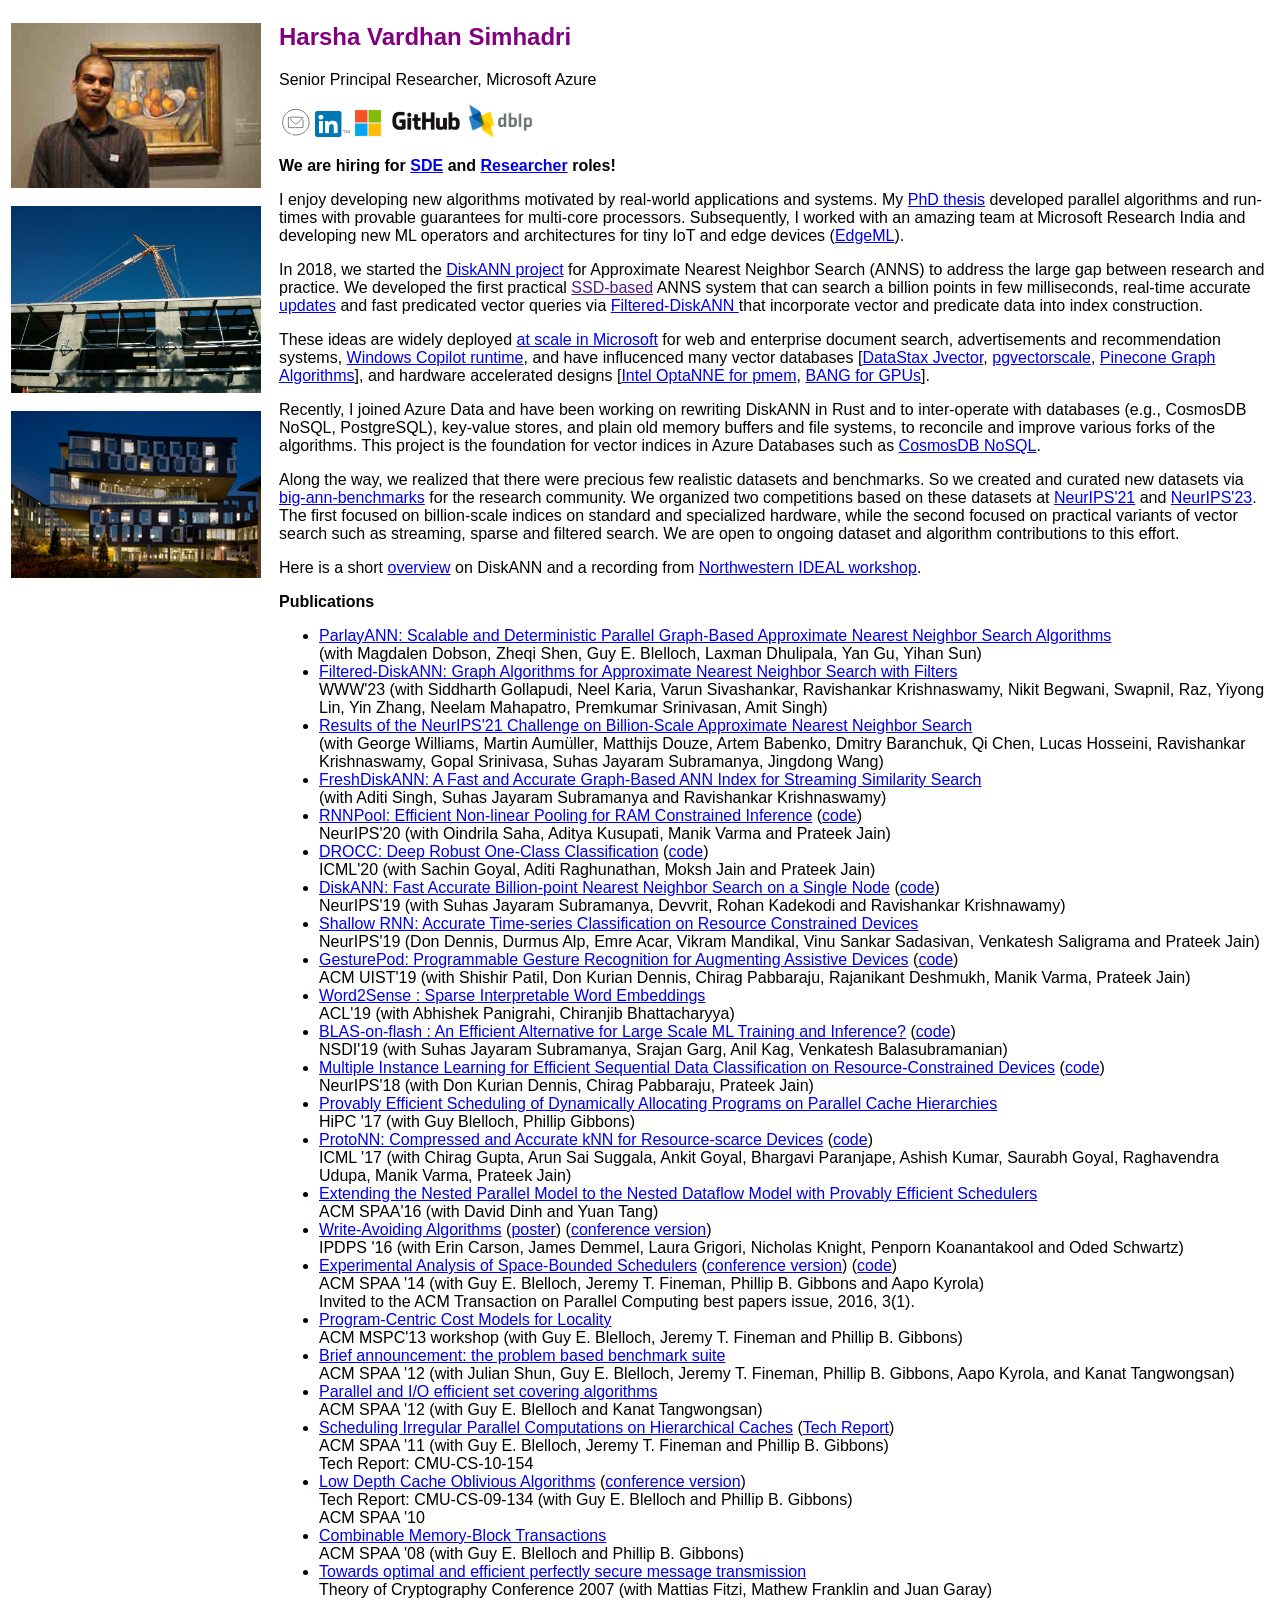
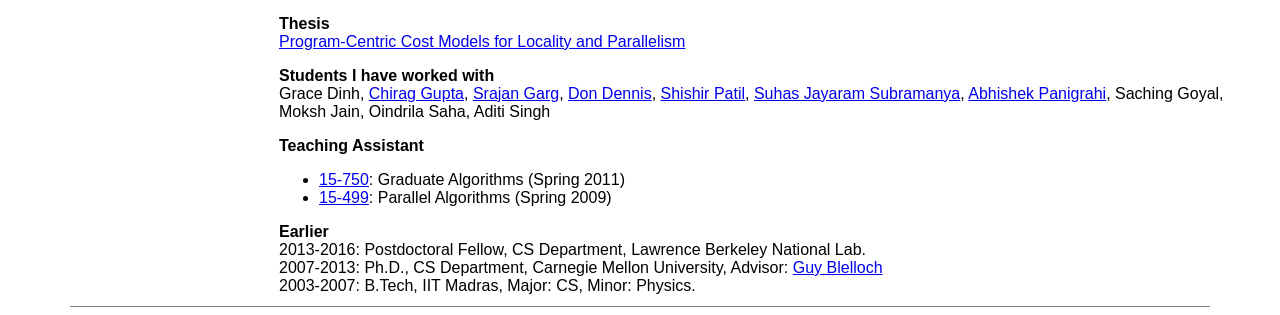
==== index.html @ f3139023 "update" ====
<html>

<head>

	<title>Harsha Simhadri</title>

	<meta name="description" content="homepage of Harsha Vardhan Simhadri">

	<meta name="keywords"
		content="Harshavardhan, Harsha, harsha vardhan, simhadri, Microsoft Research, LBNL, LBL, cmu, carnegie mellon university, iitm, computer science, DiskANN home page">

	<STYLE TYPE="text/css">
		BODY {
			font-family: arial;
		}
	</STYLE>
	<script type="text/javascript">

		var _gaq = _gaq || [];
		_gaq.push(['_setAccount', 'UA-21436654-1']);
		_gaq.push(['_trackPageview']);

		(function () {
			var ga = document.createElement('script'); ga.type = 'text/javascript'; ga.async = true;
			ga.src = ('https:' == document.location.protocol ? 'https://ssl' : 'http://www') + '.google-analytics.com/ga.js';
			var s = document.getElementsByTagName('script')[0]; s.parentNode.insertBefore(ga, s);
		})();

	</script>
</head>


<body>

	<table border="0">
		<tr height=10pt></tr>
		<tr>
			<td valign=top>
				<img src="pic/hv-small.jpg" width="250"><br><br>
				<img src="pic/LBL_CRT.JPG" width="250"><br><br>
				<img src="pic/gates.JPG" width="250"><br><br>
				<!--img src="pic/hillman-skeleton.JPG" width="250"--><br><br>
				<!--img src="pic/sfprt-hf.jpg" width="250"--><br>
			</td>

			<td width=10pt></td>

			<td>
				<h2>
					<font color="purple">Harsha Vardhan Simhadri</font>
				</h2>
				<p>
					Senior Principal Researcher, Microsoft Azure
				</p>

				<p>
					<a href="mailto:harsha.v.simhadri@gmail.com"><img src="pic/email.svg" height="32" alt="email"></a>
					<a href="https://www.linkedin.com/in/harsha-vardhan-simhadri-66988a27/"><img
							src="pic/LinkedIn_logo.png" height="26" alt="LinkedIn page"></a>
					<a href="https://www.microsoft.com/en-us/research/people/harshasi/"><img
							src="pic/Microsoft_logo.svg" height="28" alt="Microsoft Research Wegpage"></a>
					<a href="https://github.com/harsha-simhadri"><img src="pic/GitHub_Logo.png" height="32"
							alt="GitHub"></a>
					<a href="http://www.informatik.uni-trier.de/~ley/db/indices/a-tree/s/Simhadri:Harsha_Vardhan.html"><img
							src="pic/dblp_logo.png" height="32" alt="DBLP"></a>
				</p>

				<p>
					<b>We are hiring for <a
							href="https://jobs.careers.microsoft.com/global/en/job/1754112/Principal-Software-Engineer">SDE</a>
						and <a
							href="https://jobs.careers.microsoft.com/global/en/job/1734130/Principal-Researcher">Researcher</a>
						roles!
					</b>
				</p>

				<p>
					I enjoy developing new algorithms motivated by real-world applications and systems.
					My <a href="pubs/thesis.pdf">PhD thesis</a> developed parallel algorithms and run-times with
					provable guarantees for multi-core processors. Subsequently, I worked with an amazing team
					at Microsoft Research India and developing new ML operators and architectures for tiny IoT and
					edge devices (<a href="https://github.com/Microsoft/EdgeML">EdgeML</a>).
				</p>

				<p>
					In 2018, we started the <a href="https://github.com/Microsoft/DiskANN">DiskANN project</a> for
					Approximate Nearest Neighbor Search (ANNS)
					to address the large gap between research and practice. We developed
					the first practical <a href="" pubs/DiskANN19.pdf">SSD-based</a>
					ANNS system that can search a billion points in few milliseconds, real-time accurate <a
						href="https://arxiv.org/abs/2105.09613">updates</a> and
					fast predicated vector queries via <a href="pubs/Filtered-DiskANN23.pdf">Filtered-DiskANN
					</a> that incorporate vector and predicate data into index construction.
				</p>

				<p>
					These ideas are widely deployed <a
						href="https://www.youtube.com/watch?time_continue=1&v=BnYNdSIKibQ">at scale in Microsoft</a> for
					web and enterprise document search, advertisements and recommendation systems,
					<a
						href="https://blogs.windows.com/windowsdeveloper/2024/05/21/unlock-a-new-era-of-innovation-with-windows-copilot-runtime-and-copilot-pcs/">Windows
						Copilot runtime</a>,
					and have influcenced many vector databases
					[<a href="https://github.com/jbellis/jvector">DataStax Jvector</a>,
					<a href="https://github.com/timescale/pgvectorscale">pgvectorscale</a>,
					<a href="https://www.pinecone.io/blog/hnsw-not-enough/">Pinecone Graph Algorithms</a>],
					and hardware accelerated designs
					[<a
						href="https://www.intel.com/content/www/us/en/developer/articles/technical/winning-neurips-billion-scale-ann-search-challenge.html">Intel
						OptaNNE for pmem</a>,
					<a href="https://arxiv.org/html/2401.11324v2">BANG for GPUs</a>].
				</p>

				<p>
					Recently, I joined Azure Data and have been working on rewriting DiskANN in
					Rust and to inter-operate with databases (e.g., CosmosDB NoSQL, PostgreSQL), key-value stores, and
					plain old memory buffers and file systems, to reconcile and improve various forks of the algorithms.
					This project is the foundation for vector indices in Azure Databases
					such as <a href="https://learn.microsoft.com/en-us/azure/cosmos-db/nosql/vector-search">CosmosDB
						NoSQL</a>.
				</p>

				<p>
					Along the way, we realized that there were precious few realistic datasets and benchmarks.
					So we created and curated new datasets via <a
						href="http://big-ann-benchmarks.com/">big-ann-benchmarks</a> for the research community.
					We organized two competitions based on these datasets at
					<a href="https://big-ann-benchmarks.com/neurips21.html">NeurIPS'21</a> and
					<a href="https://github.com/harsha-simhadri/big-ann-benchmarks/tree/main/neurips23">NeurIPS'23</a>.
					The first focused on billion-scale indices on standard and specialized hardware,
					while the second focused on practical variants of vector search such as streaming, sparse and
					filtered search.
					We are open to ongoing dataset and algorithm contributions to this effort.
				</p>

				<p>
					Here is a short <a href="pubs/ANNS-talk-Sep22.pptx">overview</a> on DiskANN and a recording from <a
						href="https://www.ideal.northwestern.edu/events/theory-in-practice-workshop/">Northwestern IDEAL
						workshop</a>.
				</p>


				<p>
					<strong>Publications</strong>
				<UL>
					<LI><a href="https://dl.acm.org/doi/abs/10.1145/3627535.3638475">
							ParlayANN: Scalable and Deterministic Parallel Graph-Based Approximate Nearest Neighbor
							Search Algorithms</a><BR>
						(with Magdalen Dobson, Zheqi Shen, Guy E. Blelloch, Laxman Dhulipala, Yan Gu, Yihan Sun) </LI>

					<LI><a href="pubs/Filtered-DiskANN23.pdf">
							Filtered-DiskANN: Graph Algorithms for Approximate Nearest Neighbor Search with
							Filters</a><BR>
						WWW'23 (with Siddharth Gollapudi, Neel Karia, Varun Sivashankar, Ravishankar Krishnaswamy,
						Nikit Begwani, Swapnil, Raz, Yiyong Lin, Yin Zhang, Neelam Mahapatro, Premkumar Srinivasan,
						Amit Singh) </LI>

					<LI><a href="https://arxiv.org/abs/2205.03763">
							Results of the NeurIPS'21 Challenge on Billion-Scale Approximate Nearest Neighbor
							Search</a><BR>
						(with George Williams, Martin Aumüller, Matthijs Douze, Artem Babenko,
						Dmitry Baranchuk, Qi Chen, Lucas Hosseini, Ravishankar Krishnaswamy, Gopal Srinivasa,
						Suhas Jayaram Subramanya, Jingdong Wang) </LI>

					<LI><a href="https://arxiv.org/abs/2105.09613">
							FreshDiskANN: A Fast and Accurate Graph-Based ANN Index for Streaming Similarity
							Search</a><BR>
						(with Aditi Singh, Suhas Jayaram Subramanya and Ravishankar Krishnaswamy) </LI>

					<LI><a href="pubs/RNNPool20.pdf">
							RNNPool: Efficient Non-linear Pooling for RAM Constrained Inference</a> (<a
							href="https://github.com/Microsoft/EdgeML">code</a>)<BR>
						NeurIPS'20 (with Oindrila Saha, Aditya Kusupati, Manik Varma and Prateek Jain) </LI>

					<LI><a href="pubs/DROCC20.pdf">
							DROCC: Deep Robust One-Class Classification</a> (<a
							href="https://github.com/Microsoft/EdgeML">code</a>)<BR>
						ICML'20 (with Sachin Goyal, Aditi Raghunathan, Moksh Jain and Prateek Jain) </LI>

					<LI><a href="pubs/DiskANN19.pdf">
							DiskANN: Fast Accurate Billion-point Nearest Neighbor Search on a Single Node</a> (<a
							href="https://github.com/Microsoft/DiskANN">code</a>)<BR>
						NeurIPS'19 (with Suhas Jayaram Subramanya, Devvrit, Rohan Kadekodi and Ravishankar Krishnawamy)
					</LI>

					<LI><a href="pubs/SRNN19.pdf">
							Shallow RNN: Accurate Time-series Classification on Resource Constrained Devices </a><BR>
						NeurIPS'19 (Don Dennis, Durmus Alp, Emre Acar, Vikram Mandikal, Vinu Sankar Sadasivan, Venkatesh
						Saligrama and Prateek Jain) </LI>

					<LI><a
							href="https://www.microsoft.com/en-us/research/publication/gesturepod-programmable-gesture-recognition-augmenting-assistive-devices/">
							GesturePod: Programmable Gesture Recognition for Augmenting Assistive Devices</a>
						(<a
							href="https://github.com/Microsoft/EdgeML/tree/master/Applications/GesturePod/onMKR1000">code</a>)
						<BR>
						ACM UIST'19 (with Shishir Patil, Don Kurian Dennis, Chirag Pabbaraju, Rajanikant Deshmukh, Manik
						Varma, Prateek Jain)
					</LI>

					<LI><a href="pubs/acl19.pdf">
							Word2Sense : Sparse Interpretable Word Embeddings</a><BR>
						ACL'19 (with Abhishek Panigrahi, Chiranjib Bhattacharyya) </LI>

					<LI><a href="pubs/nsdi19_final.pdf">
							BLAS-on-flash : An Efficient Alternative for Large Scale ML Training and Inference?</a>
						(<a href=https://github.com/Microsoft/Blas-on-flash>code</a>)<BR>
						NSDI'19 (with Suhas Jayaram Subramanya, Srajan Garg, Anil Kag, Venkatesh Balasubramanian) </LI>

					<LI><a href="pubs/emi-rnn-nips18.pdf">Multiple Instance Learning for Efficient Sequential Data
							Classification on Resource-Constrained Devices</a>
						(<a href="https://github.com/Microsoft/EdgeML/tree/master/tf/examples/EMI-RNN">code</a>)<BR>
						NeurIPS'18 (with Don Kurian Dennis, Chirag Pabbaraju, Prateek Jain) </LI>

					<LI><a href="pubs/hipc17.pdf">Provably Efficient Scheduling of Dynamically Allocating Programs on
							Parallel Cache Hierarchies</a><br>
						HiPC '17 (with Guy Blelloch, Phillip Gibbons)</LI>

					<LI><a href="pubs/protonn.pdf">ProtoNN: Compressed and Accurate kNN for Resource-scarce Devices</a>
						(<a href="https://github.com/Microsoft/EdgeML/tree/master/cpp">code</a>)</LI>
					ICML '17
					(with Chirag Gupta, Arun Sai Suggala, Ankit Goyal,
					Bhargavi Paranjape, Ashish Kumar, Saurabh Goyal, Raghavendra Udupa, Manik Varma, Prateek Jain) </LI>


					<LI> <a href="http://arxiv.org/abs/1602.04552"> Extending the Nested Parallel Model to the Nested
							Dataflow Model with Provably Efficient Schedulers </a> <BR>
						ACM SPAA'16 (with David Dinh and Yuan Tang) </LI>

					<LI> <a href="pubs/EECS-2015-163.pdf">Write-Avoiding Algorithms</a>
						(<a href="pubs/ASPIRE-2015-summer-poster.pdf">poster</a>)
						(<a href="pubs/wa-ipdps16.pdf">conference version</a>)<br>
						IPDPS '16
						(with Erin Carson, James Demmel, Laura Grigori, Nicholas Knight,
						Penporn Koanantakool and Oded Schwartz) </LI>


					<LI> <a href="pubs/topc16.pdf">Experimental Analysis of Space-Bounded Schedulers</a>
						(<a href="pubs/spaa14-SBFGK.pdf">conference version</a>)
						(<a href="https://github.com/harsha-simhadri/sbsched">code</a>) <br>
						ACM SPAA '14 (with Guy E. Blelloch, Jeremy T. Fineman, Phillip B. Gibbons and Aapo Kyrola) <BR>
						Invited to the ACM Transaction on Parallel Computing best papers issue, 2016, 3(1). </LI>

					<LI> <a href="pubs/mspc13-BFGS.pdf">Program-Centric Cost Models for Locality</a> <br>
						ACM MSPC'13 workshop (with Guy E. Blelloch, Jeremy T. Fineman and Phillip B. Gibbons) </LI>

					<LI> <a href="pubs/spaa12-SBFGKST.pdf">Brief announcement: the problem based benchmark suite</a><br>
						ACM SPAA '12 (with Julian Shun, Guy E. Blelloch, Jeremy T. Fineman, Phillip B. Gibbons, Aapo
						Kyrola, and Kanat Tangwongsan) </LI>

					<LI> <a href="pubs/spaa12-setcover.pdf"> Parallel and I/O efficient set covering algorithms</a><br>
						ACM SPAA '12 (with Guy E. Blelloch and Kanat Tangwongsan) </LI>


					<LI> <a href="pubs/spaa11.pdf">Scheduling Irregular Parallel Computations on Hierarchical Caches</a>
						(<a href="pubs/CMU-CS-10-154-BFGS.pdf">Tech Report</a>) <br>
						ACM SPAA '11 (with Guy E. Blelloch, Jeremy T. Fineman and Phillip B. Gibbons) <BR>
						Tech Report: CMU-CS-10-154 </LI>

					<LI> <a href="pubs/CMU-CS-09-134.pdf">Low Depth Cache Oblivious Algorithms</a>
						(<a href="pubs/spaa10-BGS.pdf">conference version</a>)<br>
						Tech Report: CMU-CS-09-134 (with Guy E. Blelloch and Phillip B. Gibbons) <br>
						ACM SPAA '10 </LI>

					<LI> <a href="pubs/spaa08-BGH.pdf">Combinable Memory-Block Transactions</a><br>
						ACM SPAA '08 (with Guy E. Blelloch and Phillip B. Gibbons) </LI>

					<LI> <a href="pubs/tcc07-FFGH.pdf"> Towards optimal and efficient perfectly secure message
							transmission</a><br>
						Theory of Cryptography Conference 2007 (with Mattias Fitzi, Mathew Franklin and Juan Garay)
					</LI>
				</UL>
				</p>

				<p>
					<strong>Thesis</strong><BR>
					<a href="pubs/thesis.pdf">Program-Centric Cost Models for Locality and Parallelism</a> <br>
				</p>

				<!--
<p>
<strong>Preprints </strong>
<UL>
  <LI> <a href="http://arxiv.org/abs/1512.02737"> Using Symmetry to Schedule Matrix Multiplication</a><BR>
</UL>
</p>
-->

				<p>
					<strong>Students I have worked with</strong><BR>
					Grace Dinh,
					<a href="https://aigen.github.io/">Chirag Gupta</a>,
					<a href="https://www.cse.iitb.ac.in/~garg/">Srajan Garg</a>,
					<a href="https://dkdennis.xyz/">Don Dennis<a>,
							<a href="https://shishirpatil.github.io/">Shishir Patil</a>,
							<a href="https://suhasjs.github.io/">Suhas Jayaram Subramanya</a>,
							<a href="https://abhishekpanigrahi1996.github.io/">Abhishek Panigrahi</a>,
							Saching Goyal, Moksh Jain, Oindrila Saha, Aditi Singh
							<p>

								<strong>Teaching Assistant</strong>
								<UL>
									<LI> <a href="http://www.cs.cmu.edu/afs/cs/academic/class/15750-s11/www/">
											15-750</a>: Graduate Algorithms (Spring 2011)
									<LI> <a href="http://www.cs.cmu.edu/afs/cs/academic/class/15499-s09/www/">
											15-499</a>: Parallel Algorithms (Spring 2009)
								</UL>
							</p>

							<p>
								<strong>Earlier</strong><br>
								2013-2016: Postdoctoral Fellow, CS Department, Lawrence Berkeley National Lab. <BR>
								2007-2013: Ph.D., CS Department, Carnegie Mellon University, Advisor: <a
									href="http://www.cs.cmu.edu/~guyb/">Guy Blelloch</a> <BR>
								2003-2007: B.Tech, IIT Madras, Major: CS, Minor: Physics.
							</p>
			</td>
		</tr>
	</table>

	<hr width="90%" size="1" color="grey">

	<script src="http://www.google-analytics.com/urchin.js" type="text/javascript">
	</script>
	<script type="text/javascript">
		try {
			_uacct = "UA-7201574-1";
			urchinTracker();
		} catch (err) { }</script>

</body>

</html>
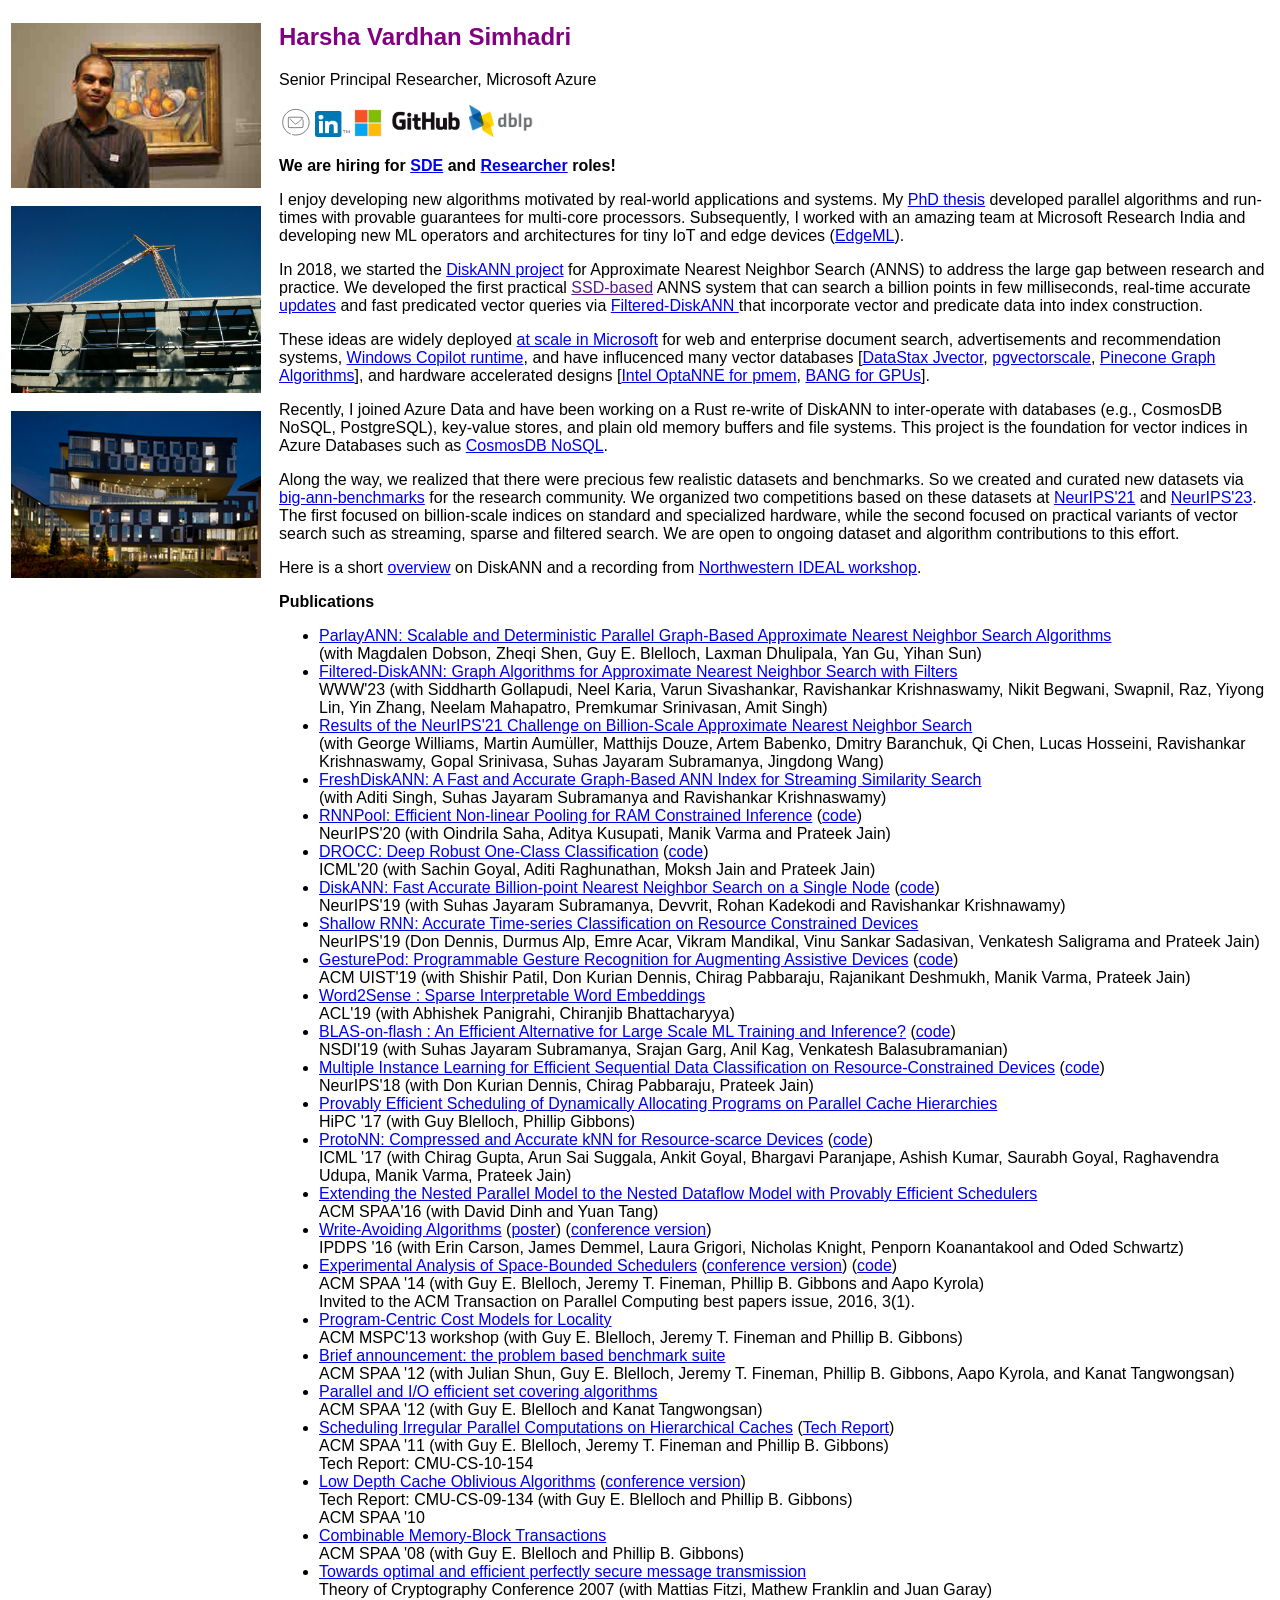
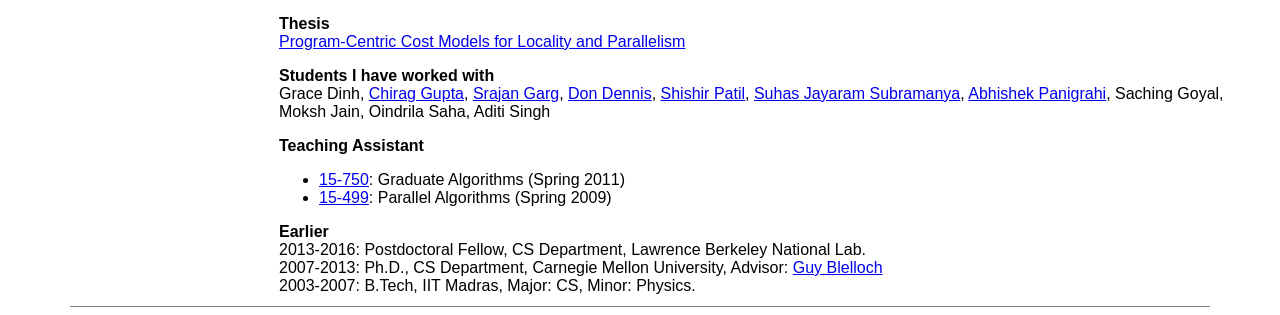
==== commit 64721766: "update" ====
--- a/index.html
+++ b/index.html
@@ -112,9 +112,9 @@
 				</p>
 
 				<p>
-					Recently, I joined Azure Data and have been working on rewriting DiskANN in
-					Rust and to inter-operate with databases (e.g., CosmosDB NoSQL, PostgreSQL), key-value stores, and
-					plain old memory buffers and file systems, to reconcile and improve various forks of the algorithms.
+					Recently, I joined Azure Data and have been working on a Rust re-write of DiskANN to
+					inter-operate with databases (e.g., CosmosDB NoSQL, PostgreSQL), key-value stores, and
+					plain old memory buffers and file systems.
 					This project is the foundation for vector indices in Azure Databases
 					such as <a href="https://learn.microsoft.com/en-us/azure/cosmos-db/nosql/vector-search">CosmosDB
 						NoSQL</a>.
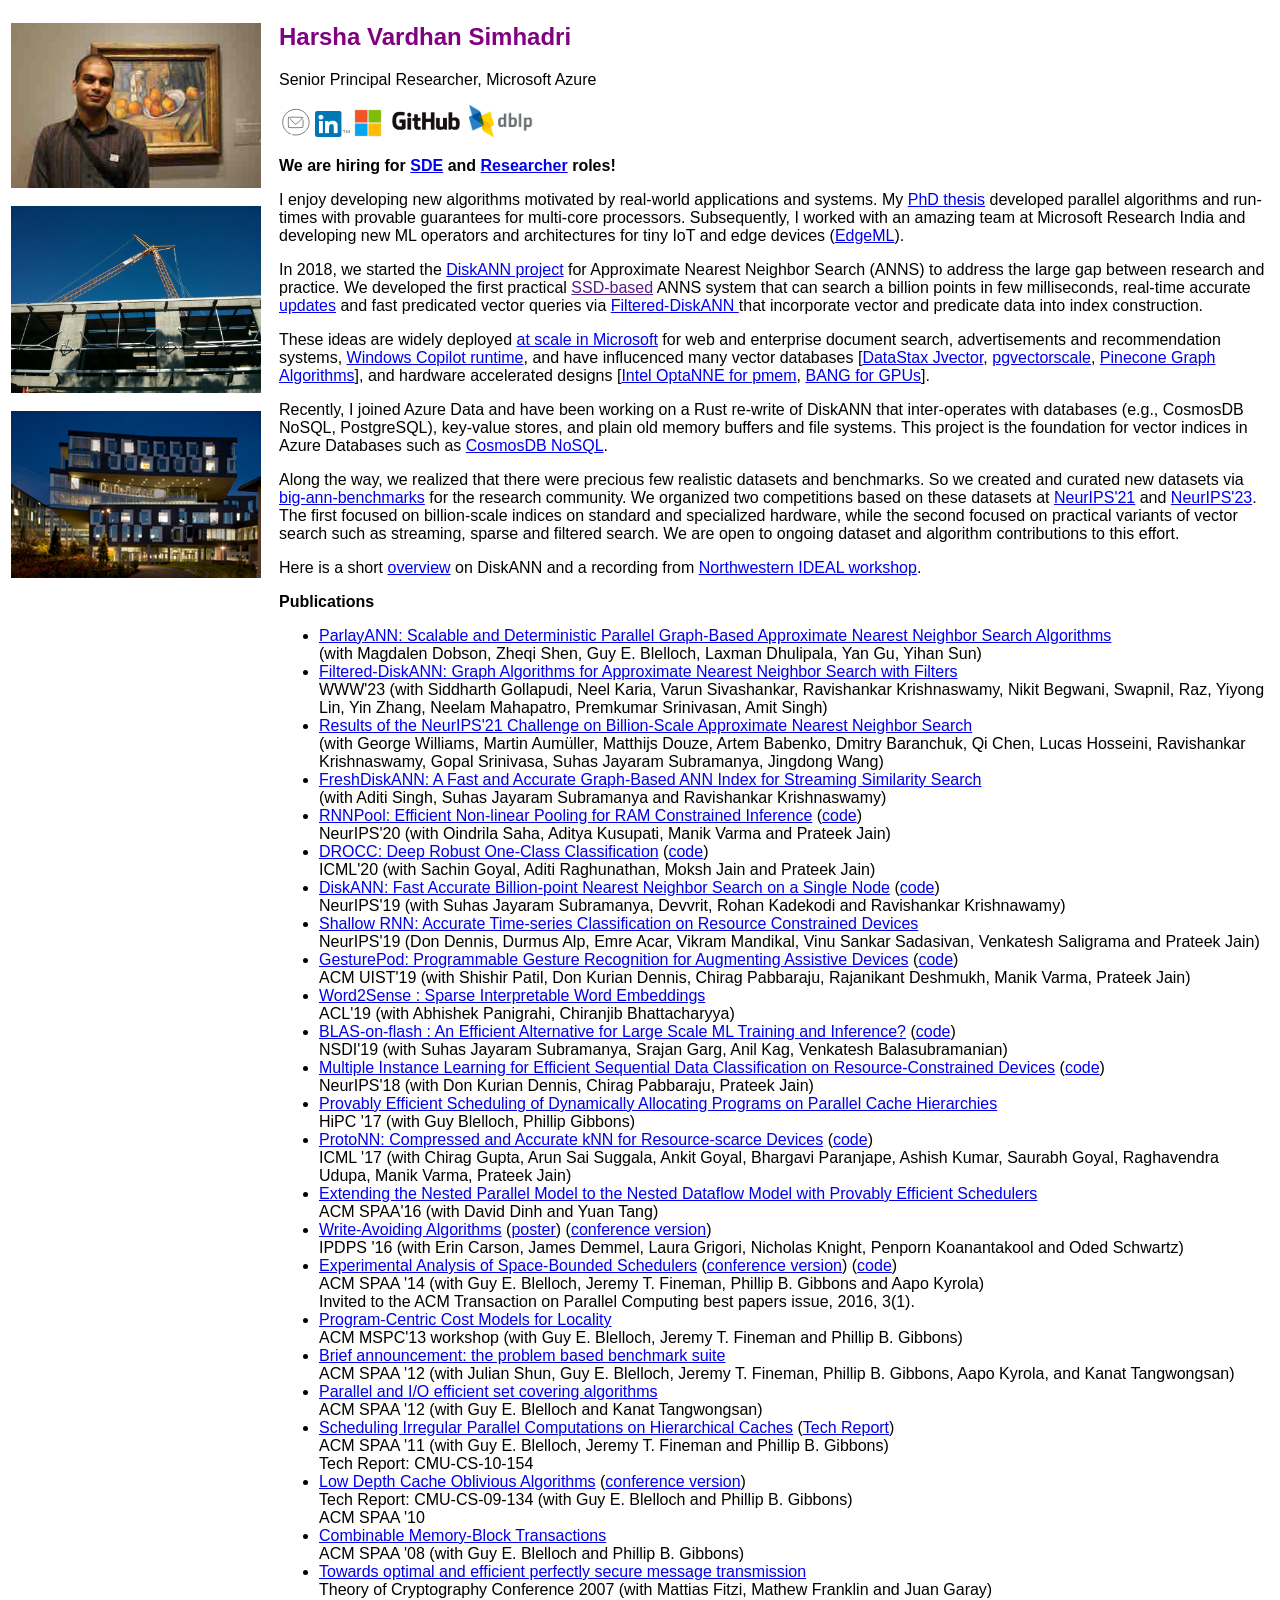
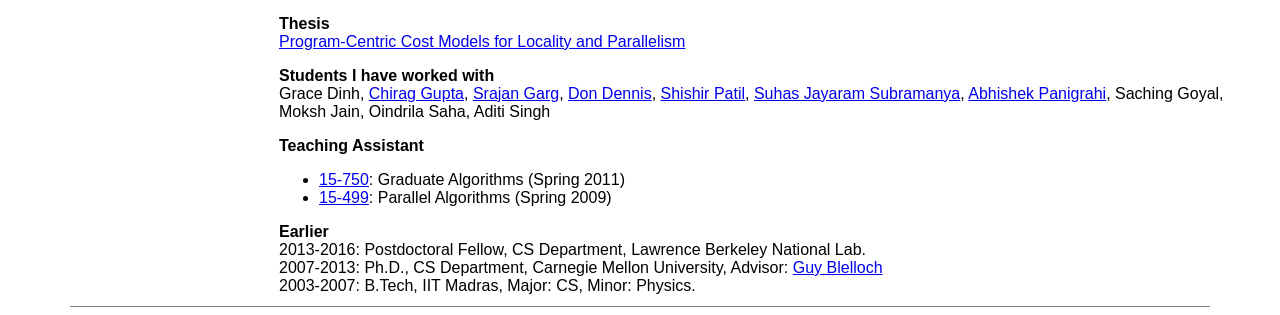
==== commit b484945e: "update" ====
--- a/index.html
+++ b/index.html
@@ -112,8 +112,8 @@
 				</p>
 
 				<p>
-					Recently, I joined Azure Data and have been working on a Rust re-write of DiskANN to
-					inter-operate with databases (e.g., CosmosDB NoSQL, PostgreSQL), key-value stores, and
+					Recently, I joined Azure Data and have been working on a Rust re-write of DiskANN that
+					inter-operates with databases (e.g., CosmosDB NoSQL, PostgreSQL), key-value stores, and
 					plain old memory buffers and file systems.
 					This project is the foundation for vector indices in Azure Databases
 					such as <a href="https://learn.microsoft.com/en-us/azure/cosmos-db/nosql/vector-search">CosmosDB
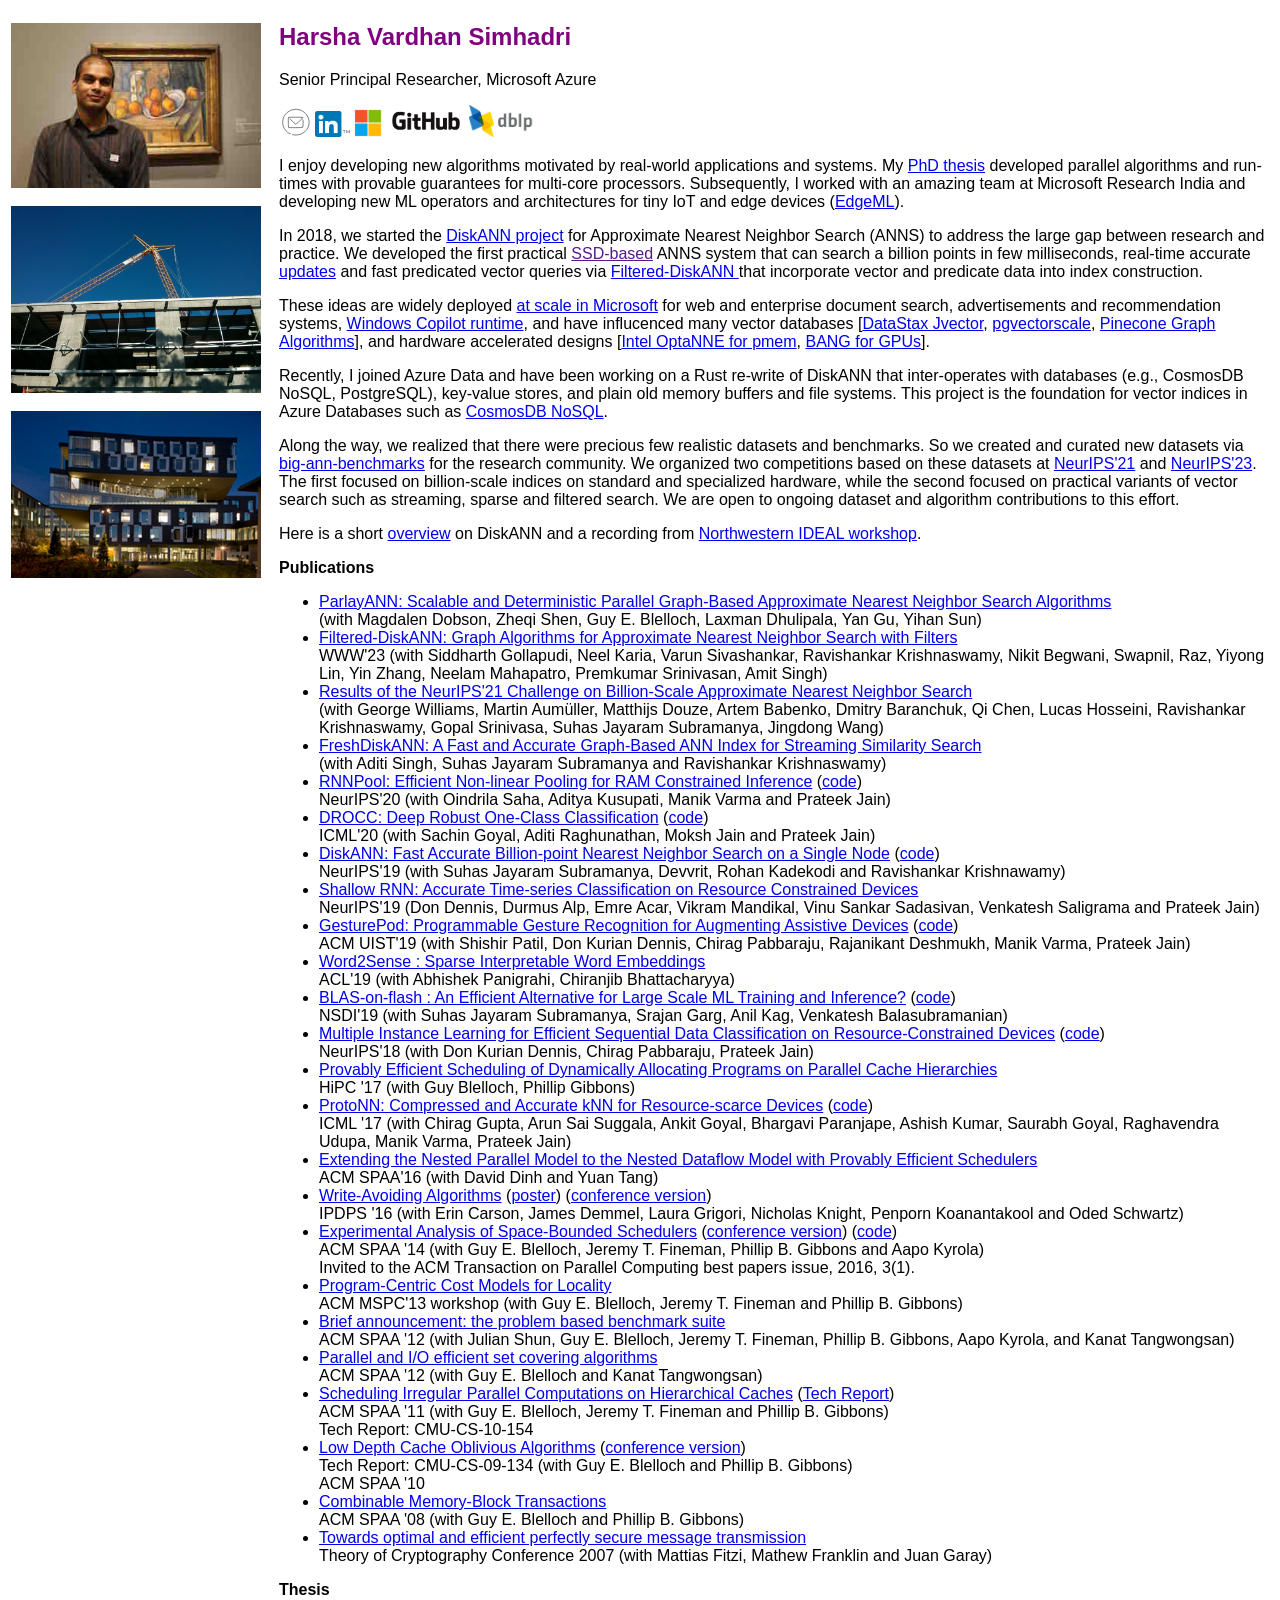
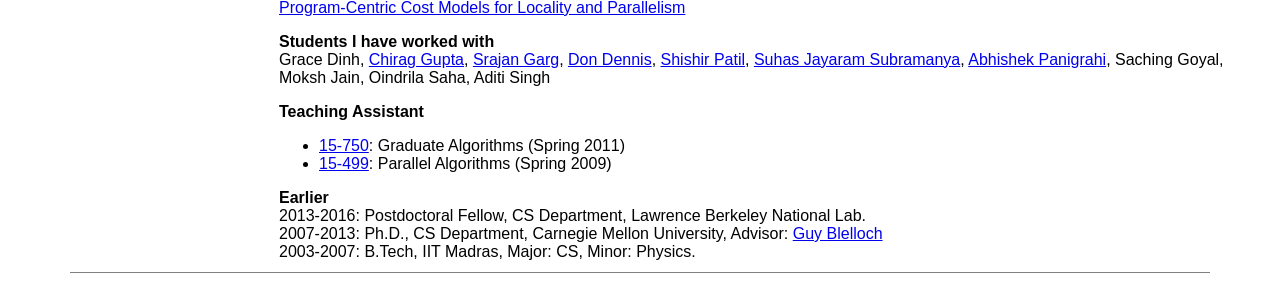
==== commit 8285967a: "Update index.html" ====
--- a/index.html
+++ b/index.html
@@ -63,15 +63,6 @@
 							alt="GitHub"></a>
 					<a href="http://www.informatik.uni-trier.de/~ley/db/indices/a-tree/s/Simhadri:Harsha_Vardhan.html"><img
 							src="pic/dblp_logo.png" height="32" alt="DBLP"></a>
-				</p>
-
-				<p>
-					<b>We are hiring for <a
-							href="https://jobs.careers.microsoft.com/global/en/job/1754112/Principal-Software-Engineer">SDE</a>
-						and <a
-							href="https://jobs.careers.microsoft.com/global/en/job/1734130/Principal-Researcher">Researcher</a>
-						roles!
-					</b>
 				</p>
 
 				<p>
@@ -330,4 +321,4 @@
 
 </body>
 
-</html>+</html>
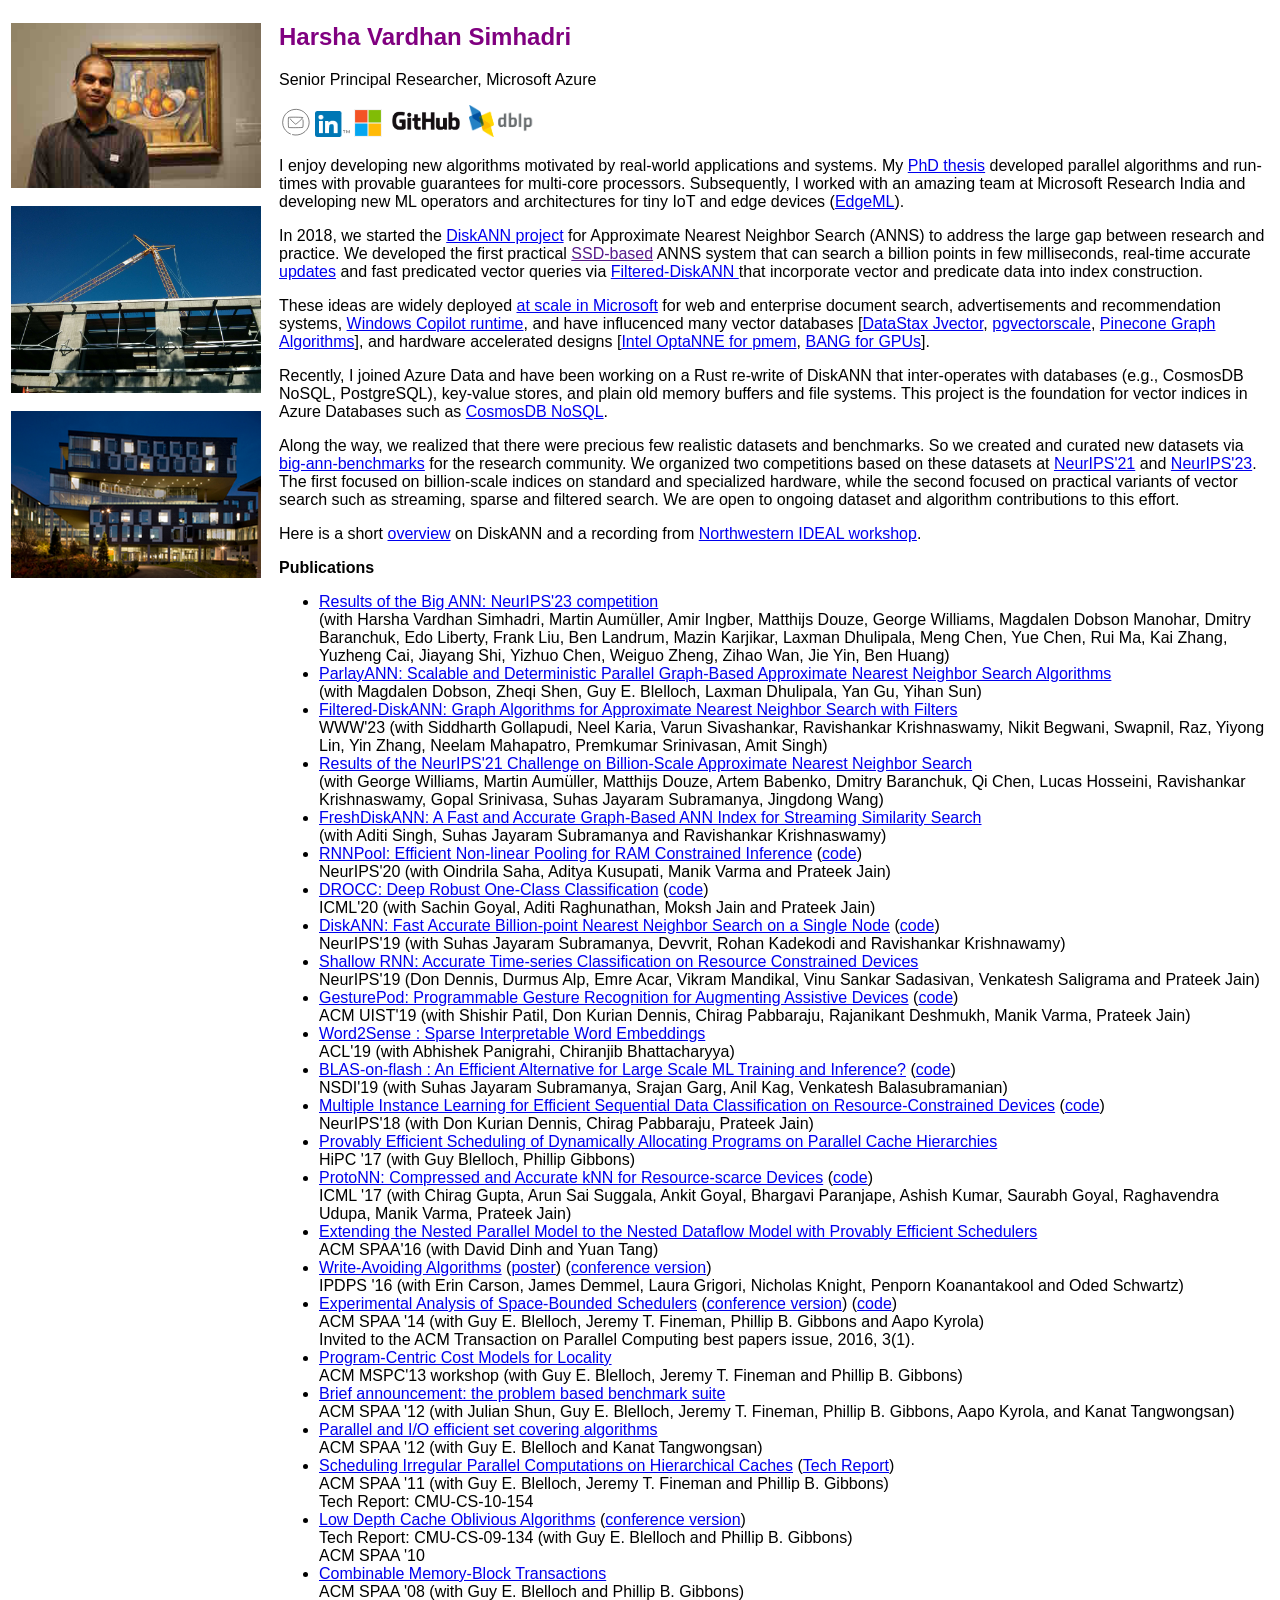
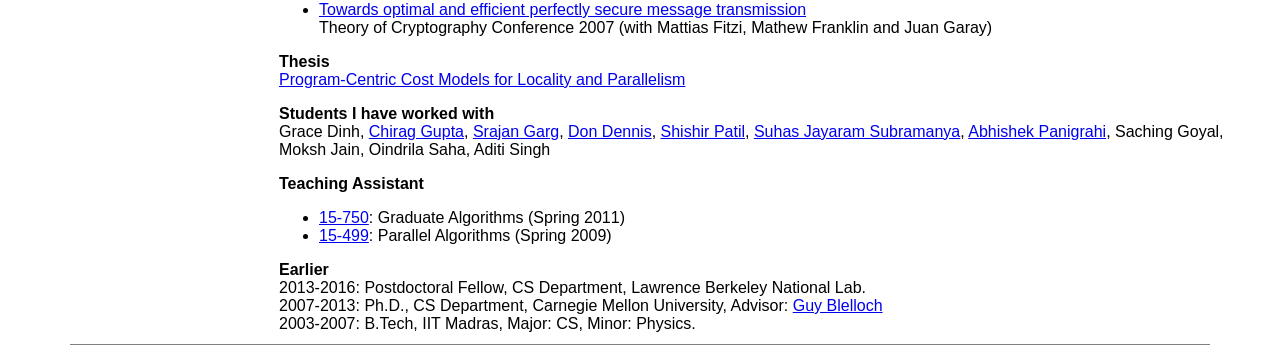
==== commit 5bec9f3e: "Update index.html" ====
--- a/index.html
+++ b/index.html
@@ -134,6 +134,10 @@
 				<p>
 					<strong>Publications</strong>
 				<UL>
+					<LI><a href="https://arxiv.org/abs/2409.17424">
+						Results of the Big ANN: NeurIPS'23 competition</a><BR>
+						(with Harsha Vardhan Simhadri, Martin Aumüller, Amir Ingber, Matthijs Douze, George Williams, Magdalen Dobson Manohar, Dmitry Baranchuk, Edo Liberty, Frank Liu, Ben Landrum, Mazin Karjikar, Laxman Dhulipala, Meng Chen, Yue Chen, Rui Ma, Kai Zhang, Yuzheng Cai, Jiayang Shi, Yizhuo Chen, Weiguo Zheng, Zihao Wan, Jie Yin, Ben Huang) </LI>
+
 					<LI><a href="https://dl.acm.org/doi/abs/10.1145/3627535.3638475">
 							ParlayANN: Scalable and Deterministic Parallel Graph-Based Approximate Nearest Neighbor
 							Search Algorithms</a><BR>
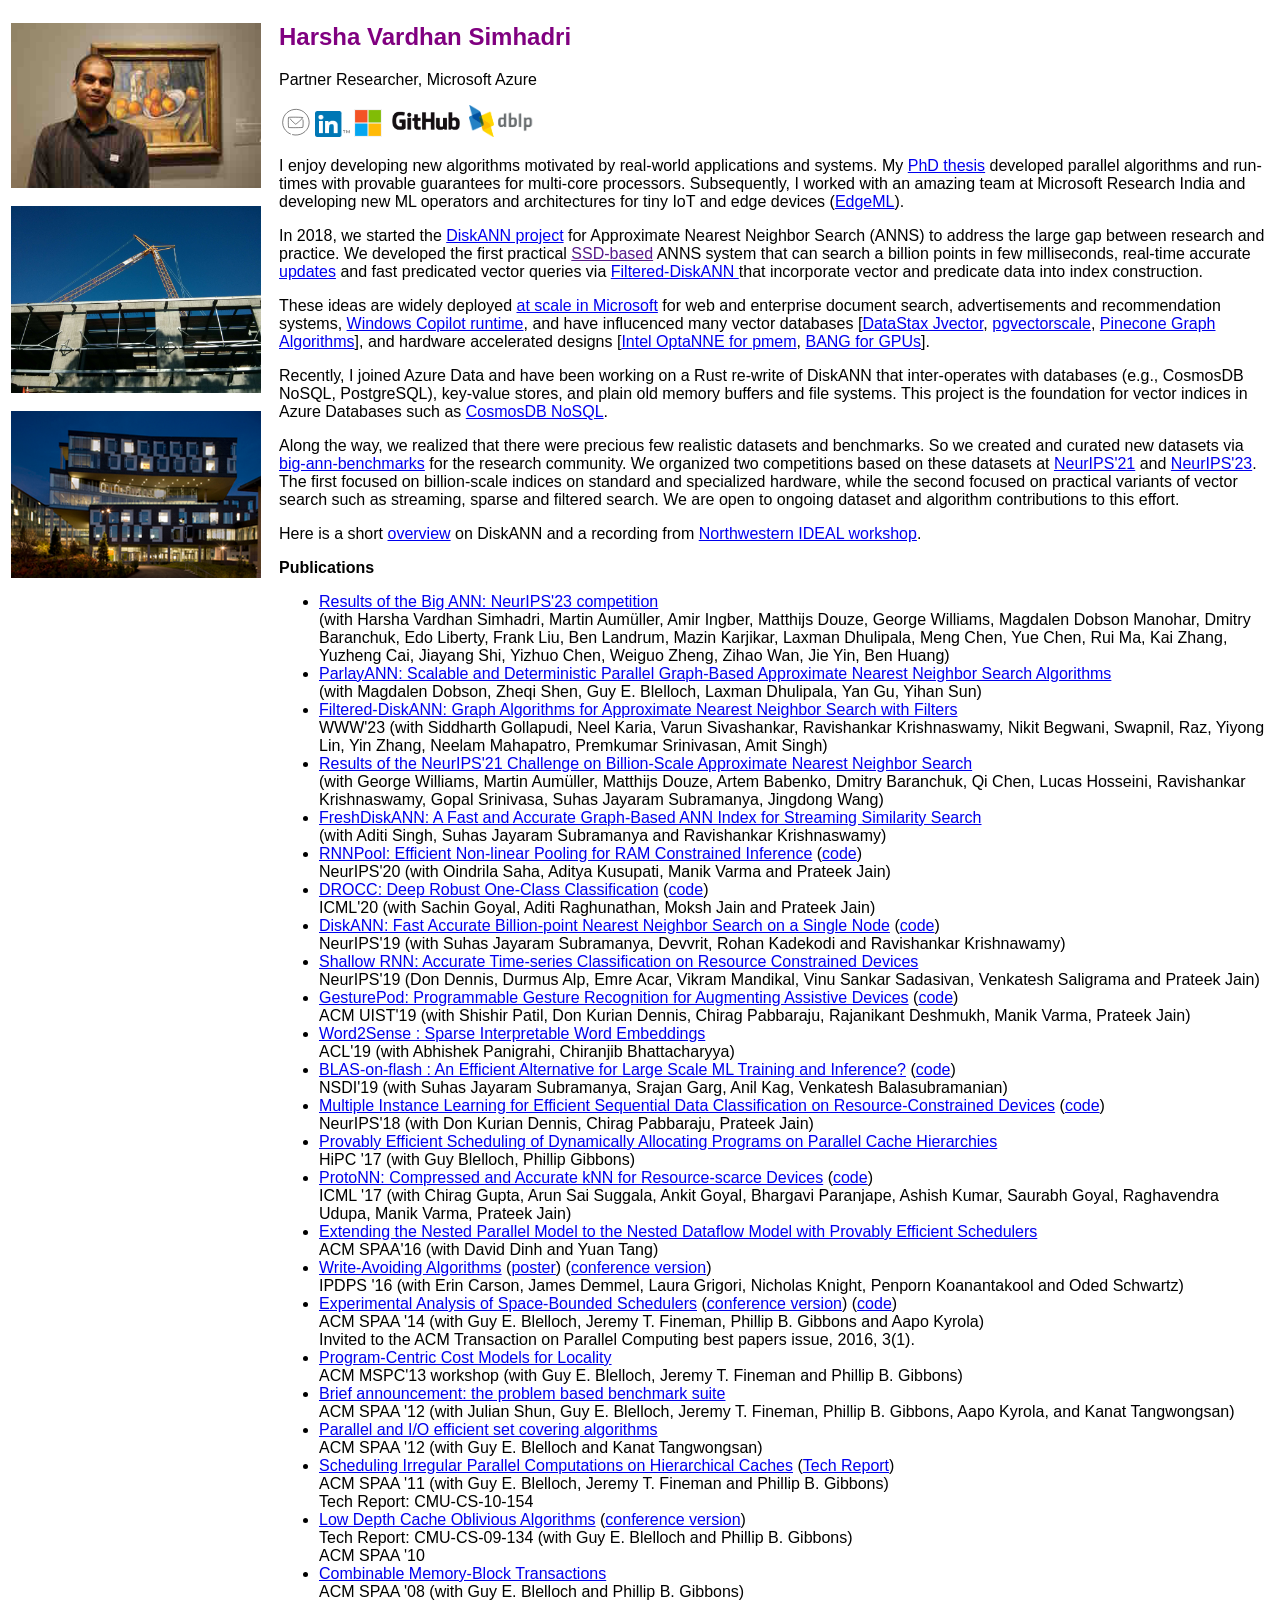
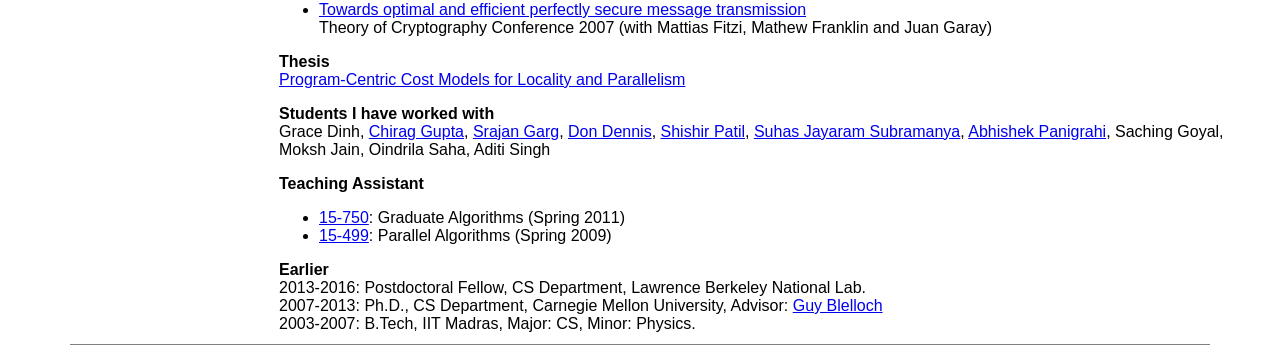
==== commit 7ab1f818: "Update index.html" ====
--- a/index.html
+++ b/index.html
@@ -50,7 +50,7 @@
 					<font color="purple">Harsha Vardhan Simhadri</font>
 				</h2>
 				<p>
-					Senior Principal Researcher, Microsoft Azure
+					Partner Researcher, Microsoft Azure
 				</p>
 
 				<p>
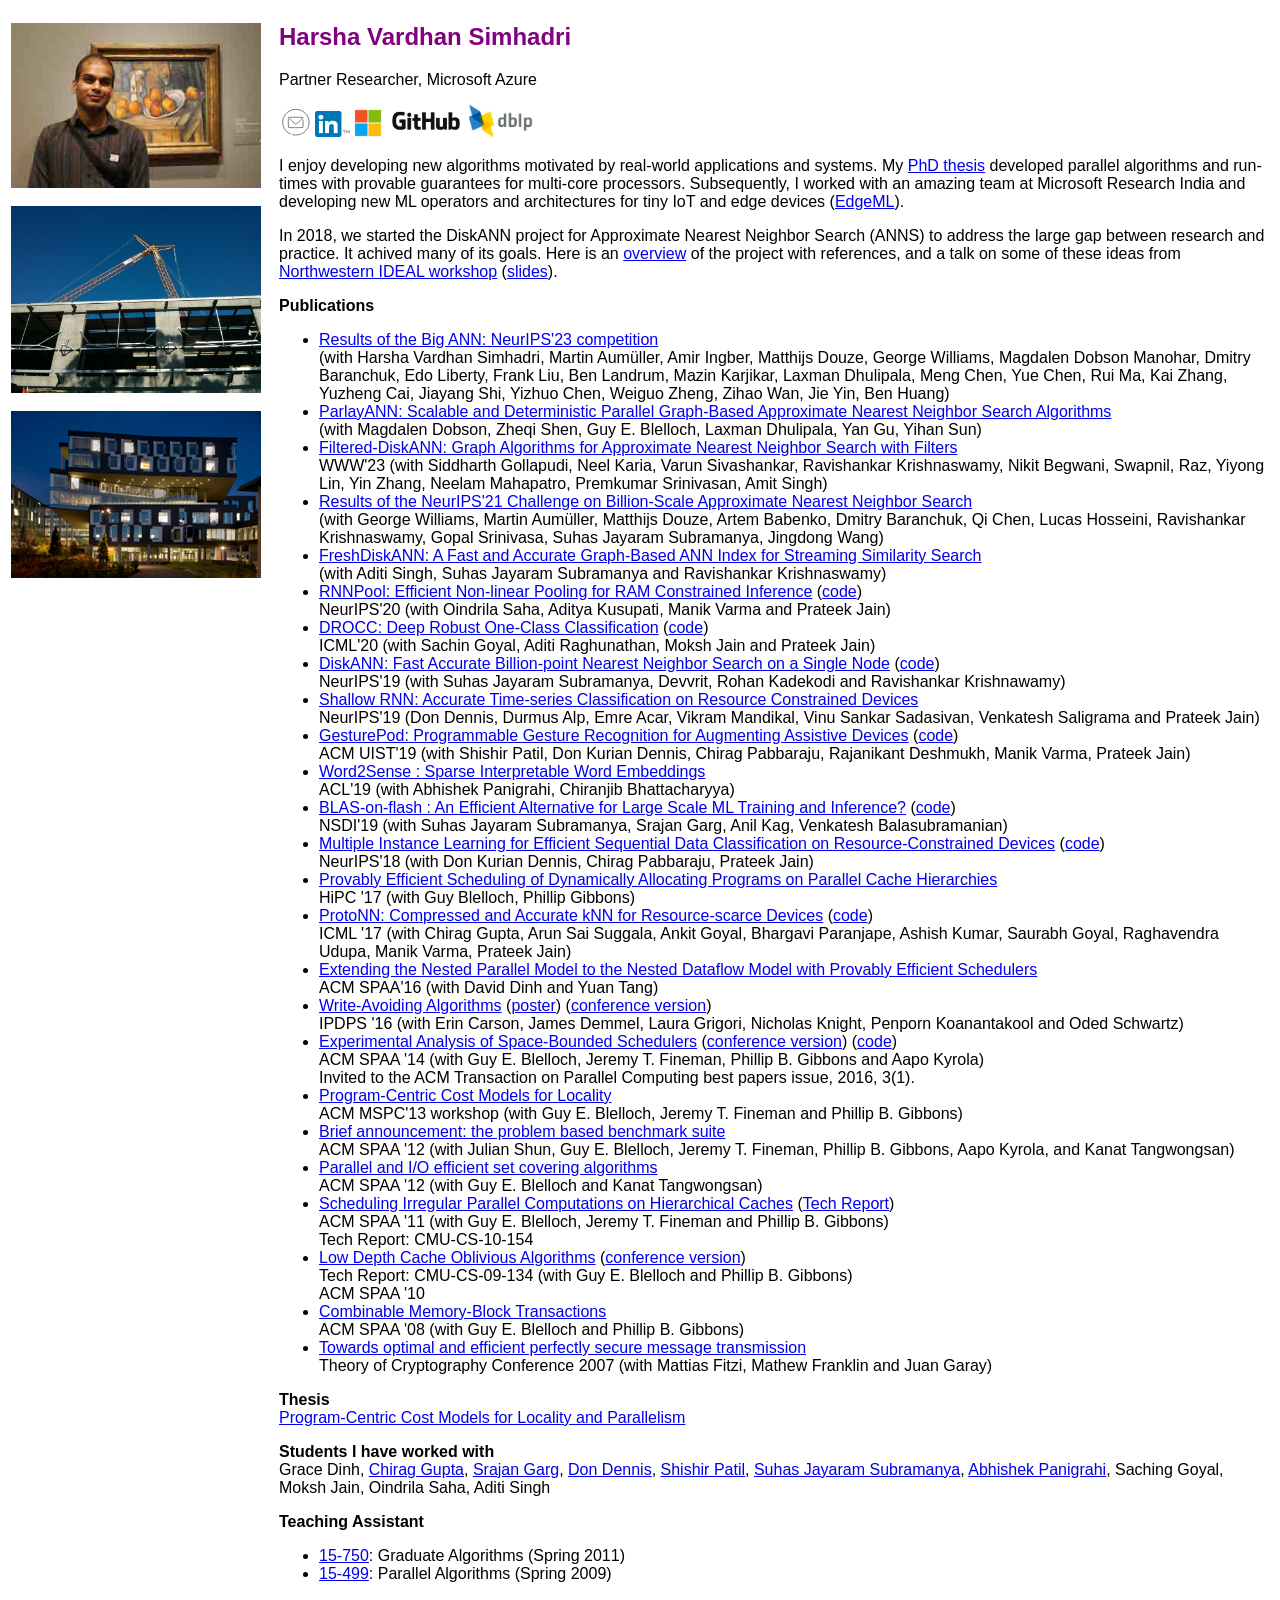
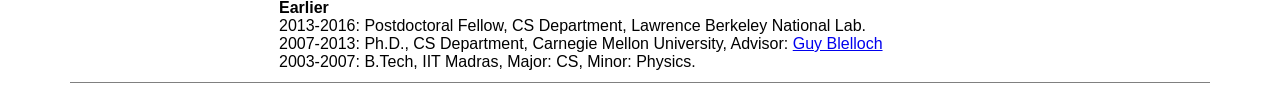
==== commit 075d56c9: "Revise DiskANN project details and add references Updated the DiskANN project description to reflect" ====
--- a/index.html
+++ b/index.html
@@ -74,60 +74,10 @@
 				</p>
 
 				<p>
-					In 2018, we started the <a href="https://github.com/Microsoft/DiskANN">DiskANN project</a> for
-					Approximate Nearest Neighbor Search (ANNS)
-					to address the large gap between research and practice. We developed
-					the first practical <a href="" pubs/DiskANN19.pdf">SSD-based</a>
-					ANNS system that can search a billion points in few milliseconds, real-time accurate <a
-						href="https://arxiv.org/abs/2105.09613">updates</a> and
-					fast predicated vector queries via <a href="pubs/Filtered-DiskANN23.pdf">Filtered-DiskANN
-					</a> that incorporate vector and predicate data into index construction.
-				</p>
-
-				<p>
-					These ideas are widely deployed <a
-						href="https://www.youtube.com/watch?time_continue=1&v=BnYNdSIKibQ">at scale in Microsoft</a> for
-					web and enterprise document search, advertisements and recommendation systems,
-					<a
-						href="https://blogs.windows.com/windowsdeveloper/2024/05/21/unlock-a-new-era-of-innovation-with-windows-copilot-runtime-and-copilot-pcs/">Windows
-						Copilot runtime</a>,
-					and have influcenced many vector databases
-					[<a href="https://github.com/jbellis/jvector">DataStax Jvector</a>,
-					<a href="https://github.com/timescale/pgvectorscale">pgvectorscale</a>,
-					<a href="https://www.pinecone.io/blog/hnsw-not-enough/">Pinecone Graph Algorithms</a>],
-					and hardware accelerated designs
-					[<a
-						href="https://www.intel.com/content/www/us/en/developer/articles/technical/winning-neurips-billion-scale-ann-search-challenge.html">Intel
-						OptaNNE for pmem</a>,
-					<a href="https://arxiv.org/html/2401.11324v2">BANG for GPUs</a>].
-				</p>
-
-				<p>
-					Recently, I joined Azure Data and have been working on a Rust re-write of DiskANN that
-					inter-operates with databases (e.g., CosmosDB NoSQL, PostgreSQL), key-value stores, and
-					plain old memory buffers and file systems.
-					This project is the foundation for vector indices in Azure Databases
-					such as <a href="https://learn.microsoft.com/en-us/azure/cosmos-db/nosql/vector-search">CosmosDB
-						NoSQL</a>.
-				</p>
-
-				<p>
-					Along the way, we realized that there were precious few realistic datasets and benchmarks.
-					So we created and curated new datasets via <a
-						href="http://big-ann-benchmarks.com/">big-ann-benchmarks</a> for the research community.
-					We organized two competitions based on these datasets at
-					<a href="https://big-ann-benchmarks.com/neurips21.html">NeurIPS'21</a> and
-					<a href="https://github.com/harsha-simhadri/big-ann-benchmarks/tree/main/neurips23">NeurIPS'23</a>.
-					The first focused on billion-scale indices on standard and specialized hardware,
-					while the second focused on practical variants of vector search such as streaming, sparse and
-					filtered search.
-					We are open to ongoing dataset and algorithm contributions to this effort.
-				</p>
-
-				<p>
-					Here is a short <a href="pubs/ANNS-talk-Sep22.pptx">overview</a> on DiskANN and a recording from <a
-						href="https://www.ideal.northwestern.edu/events/theory-in-practice-workshop/">Northwestern IDEAL
-						workshop</a>.
+					In 2018, we started the DiskANN project</a> for Approximate Nearest Neighbor Search (ANNS)
+					to address the large gap between research and practice. It achived many of its goals.
+					Here is an <a href="diskann-overview.html">overview</a> of the project with references,
+					and a talk on some of these ideas from <a href="https://www.ideal.northwestern.edu/events/theory-in-practice-workshop/">Northwestern IDEAL workshop</a> (<a href="pubs/ANNS-talk-Sep22.pptx">slides</a>).
 				</p>
 
 
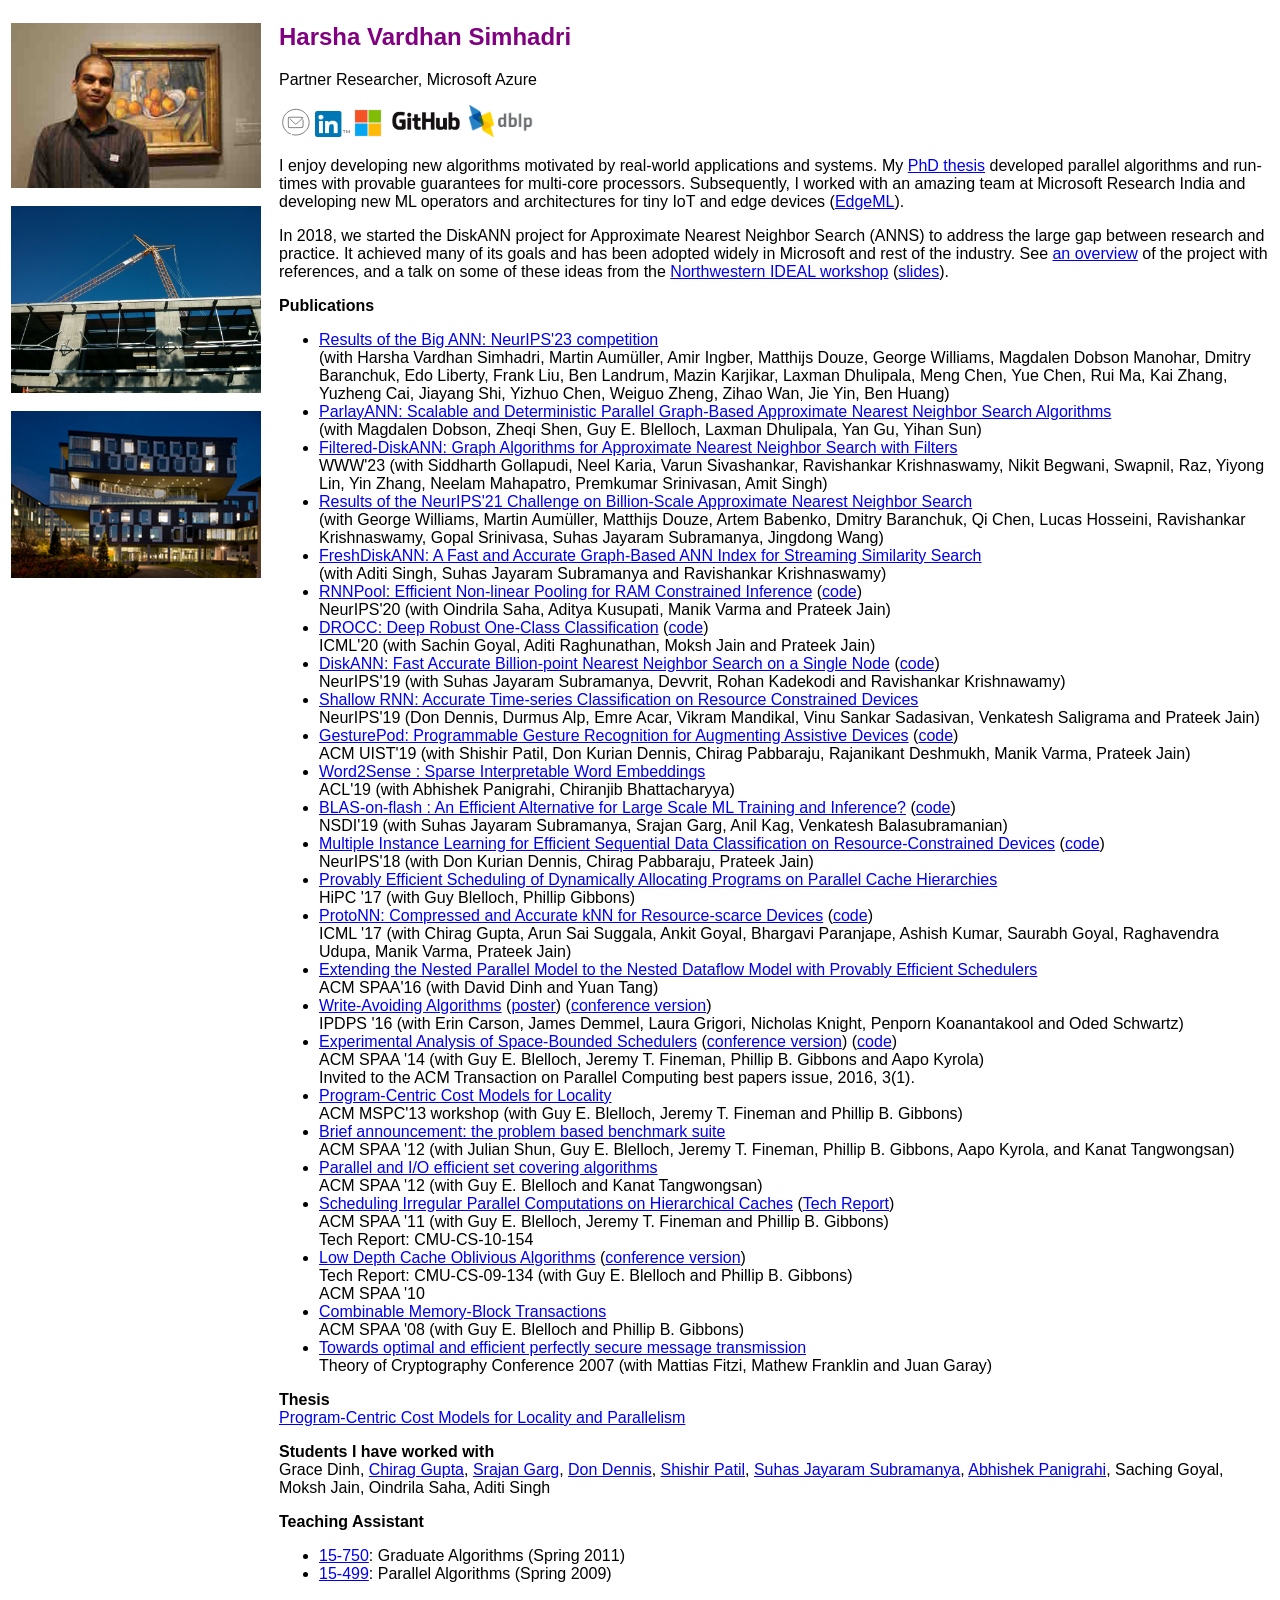
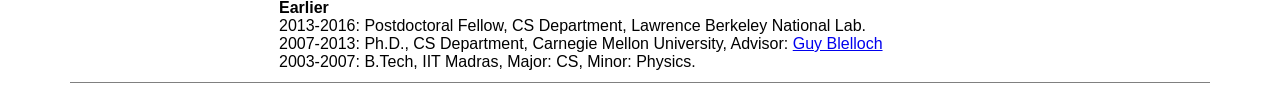
==== commit 8a6e9dae: "Enhance DiskANN project description in index.html Updated project description to include achievement" ====
--- a/index.html
+++ b/index.html
@@ -75,9 +75,9 @@
 
 				<p>
 					In 2018, we started the DiskANN project</a> for Approximate Nearest Neighbor Search (ANNS)
-					to address the large gap between research and practice. It achived many of its goals.
-					Here is an <a href="diskann-overview.html">overview</a> of the project with references,
-					and a talk on some of these ideas from <a href="https://www.ideal.northwestern.edu/events/theory-in-practice-workshop/">Northwestern IDEAL workshop</a> (<a href="pubs/ANNS-talk-Sep22.pptx">slides</a>).
+					to address the large gap between research and practice. It achieved many of its goals and has been adopted widely in Microsoft and rest of the industry.
+					See <a href="diskann-overview.html">an overview</a> of the project with references,
+					and a talk on some of these ideas from the <a href="https://www.ideal.northwestern.edu/events/theory-in-practice-workshop/">Northwestern IDEAL workshop</a> (<a href="pubs/ANNS-talk-Sep22.pptx">slides</a>).
 				</p>
 
 
